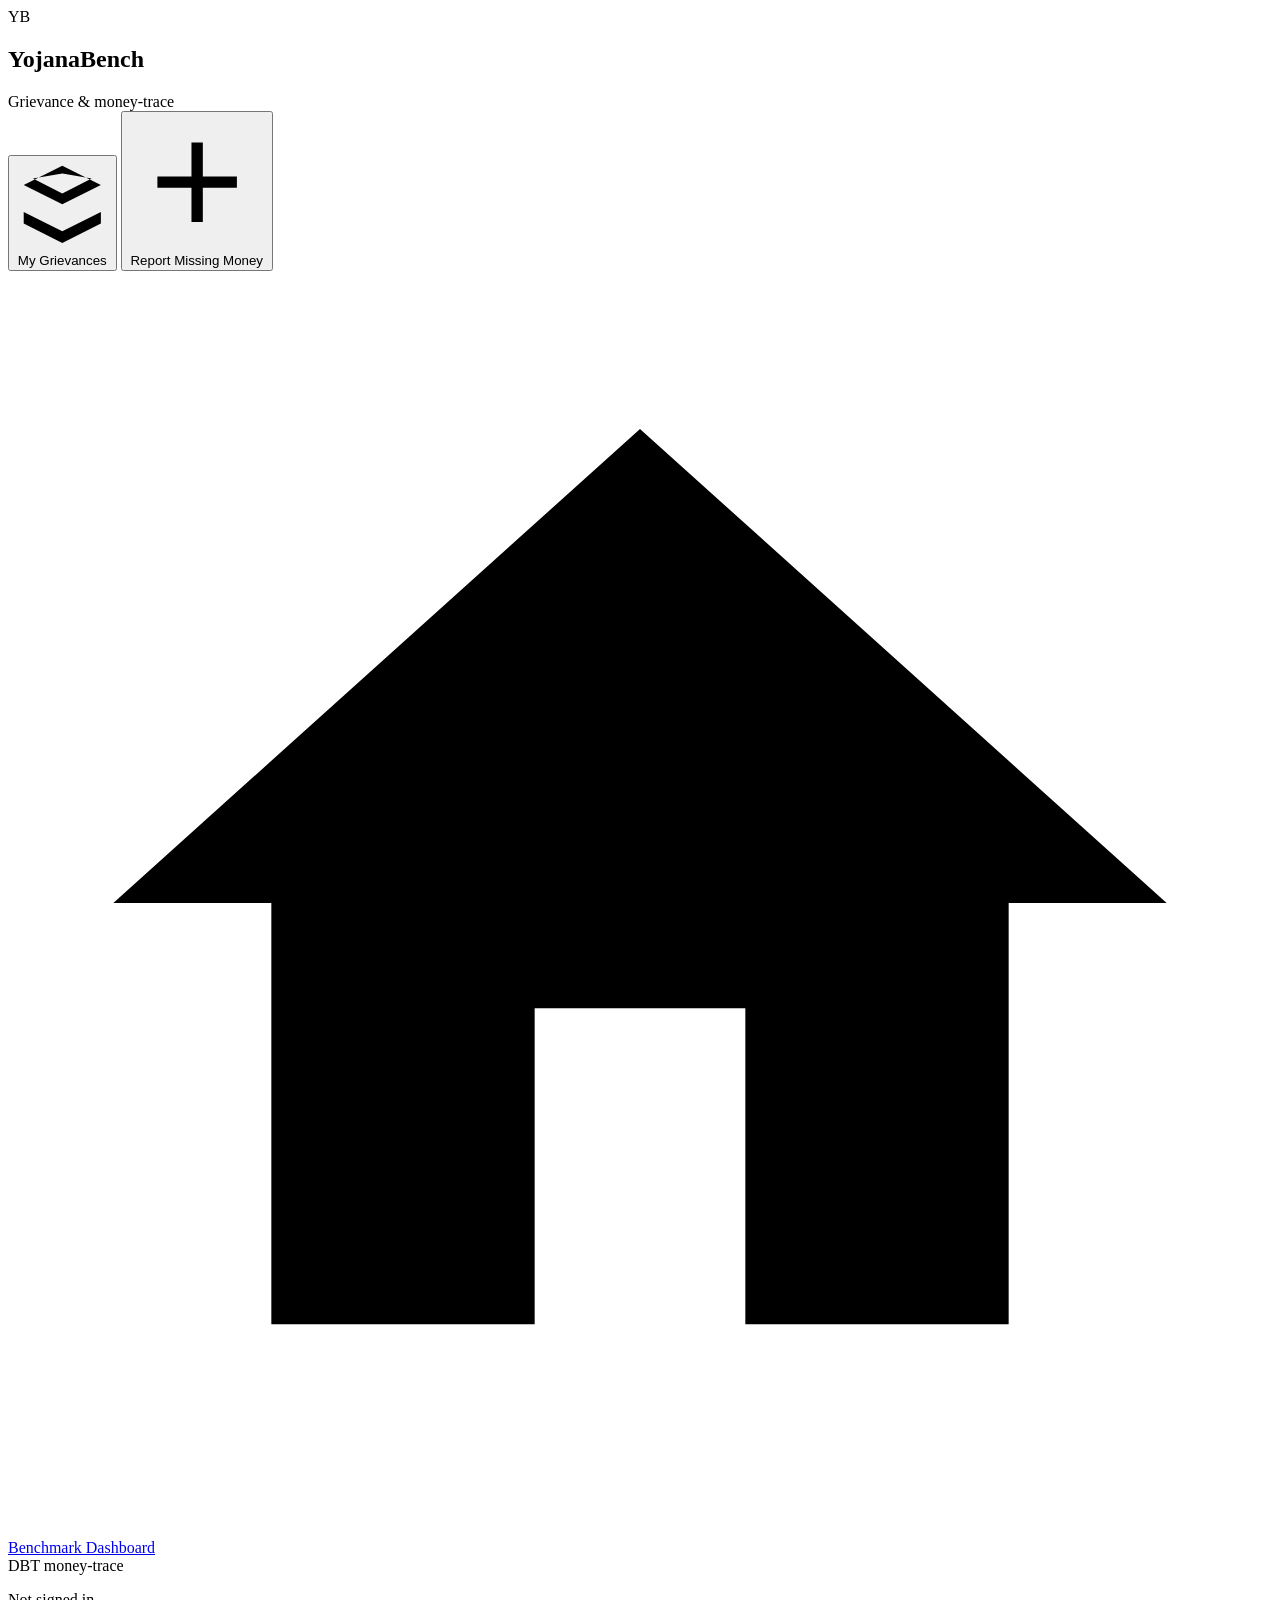
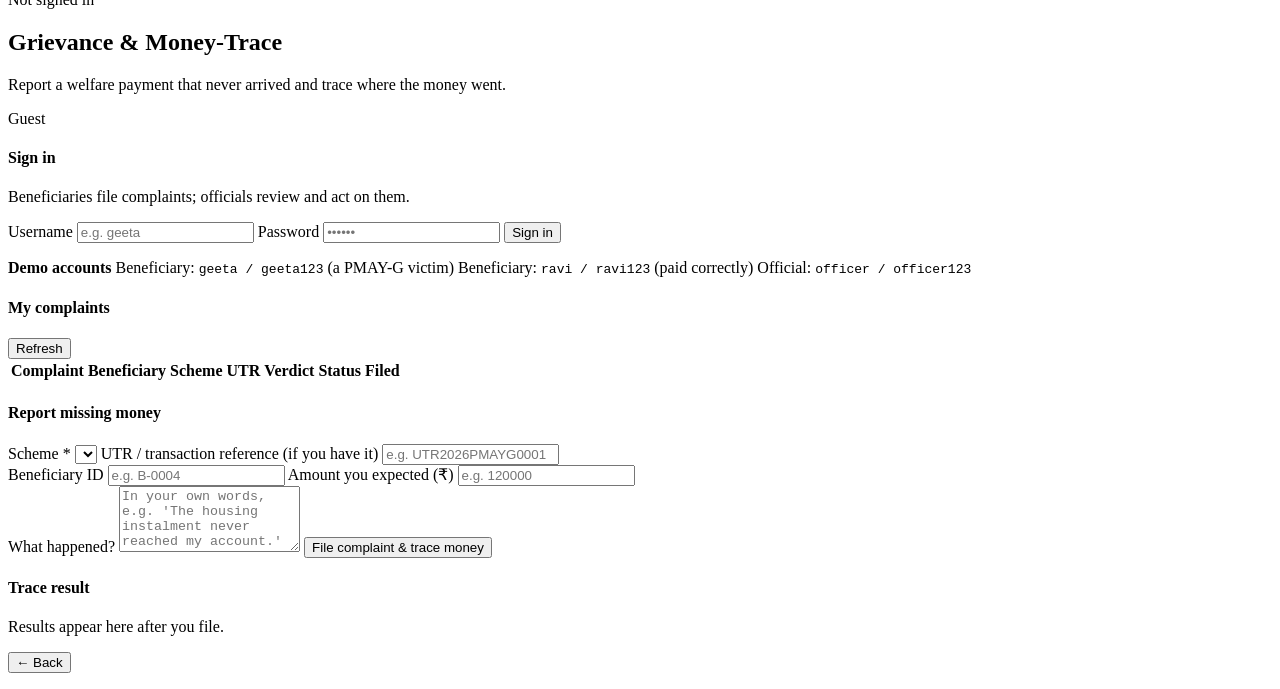
==== YojanaBench/frontend/grievance.html @ f9360691 "Add YojanaBench: welfare-scheme audit pipeline + DBT money-trace grievance module" ====
<!DOCTYPE html>
<html lang="en">
<head>
  <meta charset="UTF-8" />
  <meta name="viewport" content="width=device-width, initial-scale=1.0" />
  <title>YojanaBench — Grievance &amp; Money-Trace</title>
  <link rel="stylesheet" href="/static/styles.css?v=2" />
</head>
<body>
  <!-- ============================ SIDEBAR ============================ -->
  <aside class="sidebar">
    <div class="brand">
      <div class="brand-mark">YB</div>
      <div class="brand-text">
        <h1>YojanaBench</h1>
        <span>Grievance &amp; money-trace</span>
      </div>
    </div>
    <nav class="nav">
      <button class="nav-item active" data-view="home">
        <svg viewBox="0 0 24 24"><path d="M12 2 2 7l10 5 10-5-10-5zm0 7.2L4.4 5.3 12 4l7.6 1.3L12 9.2zM2 17l10 5 10-5v-3l-10 5-10-5z"/></svg>
        My Grievances
      </button>
      <button class="nav-item" data-view="file">
        <svg viewBox="0 0 24 24"><path d="M19 13h-6v6h-2v-6H5v-2h6V5h2v6h6v2z"/></svg>
        Report Missing Money
      </button>
      <a class="nav-item" href="/">
        <svg viewBox="0 0 24 24"><path d="M10 20v-6h4v6h5v-8h3L12 3 2 12h3v8z"/></svg>
        Benchmark Dashboard
      </a>
    </nav>
    <div class="sidebar-foot">
      <span class="toc-badge">DBT money-trace</span>
      <p id="user-chip">Not signed in</p>
      <button class="btn btn-ghost btn-block" id="btn-logout" style="display:none">Sign out</button>
    </div>
  </aside>

  <!-- ============================ MAIN ============================ -->
  <main class="main">
    <header class="topbar">
      <div>
        <h2 id="page-title">Grievance &amp; Money-Trace</h2>
        <p id="page-subtitle">Report a welfare payment that never arrived and trace where the money went.</p>
      </div>
      <div class="topbar-actions">
        <span id="role-pill" class="pill pill-muted">Guest</span>
      </div>
    </header>

    <div class="content">
      <!-- ===================== LOGIN ===================== -->
      <section id="view-login" class="gview active">
        <div class="card login-card">
          <div class="card-head"><h4>Sign in</h4></div>
          <p class="muted-line">Beneficiaries file complaints; officials review and act on them.</p>
          <label class="field"><span>Username</span>
            <input id="login-user" type="text" autocomplete="username" placeholder="e.g. geeta" /></label>
          <label class="field"><span>Password</span>
            <input id="login-pass" type="password" autocomplete="current-password" placeholder="••••••" /></label>
          <button class="btn btn-primary btn-block" id="btn-login">Sign in</button>
          <p id="login-error" class="form-error"></p>
          <div class="demo-hint">
            <strong>Demo accounts</strong>
            <span>Beneficiary: <code>geeta / geeta123</code> (a PMAY-G victim)</span>
            <span>Beneficiary: <code>ravi / ravi123</code> (paid correctly)</span>
            <span>Official: <code>officer / officer123</code></span>
          </div>
        </div>
      </section>

      <!-- ===================== HOME ===================== -->
      <section id="view-home" class="gview">
        <div id="officer-summary" style="display:none">
          <div class="stat-grid" id="summary-cards"></div>
        </div>
        <div class="card">
          <div class="card-head">
            <h4 id="list-title">My complaints</h4>
            <button class="btn btn-ghost" id="btn-reload">Refresh</button>
          </div>
          <div class="table-wrap">
            <table class="results-table" id="complaints-table">
              <thead><tr>
                <th>Complaint</th><th>Beneficiary</th><th>Scheme</th><th>UTR</th>
                <th>Verdict</th><th>Status</th><th>Filed</th>
              </tr></thead>
              <tbody></tbody>
            </table>
          </div>
          <p id="complaints-empty" class="muted-line" style="display:none">No complaints yet.</p>
        </div>
      </section>

      <!-- ===================== FILE COMPLAINT ===================== -->
      <section id="view-file" class="gview">
        <div class="grid-2">
          <div class="card">
            <div class="card-head"><h4>Report missing money</h4></div>
            <label class="field"><span>Scheme *</span>
              <select id="f-scheme"></select></label>
            <label class="field"><span>UTR / transaction reference (if you have it)</span>
              <input id="f-utr" type="text" placeholder="e.g. UTR2026PMAYG0001" /></label>
            <div class="field-grid">
              <label class="field"><span>Beneficiary ID</span>
                <input id="f-beneficiary" type="text" placeholder="e.g. B-0004" /></label>
              <label class="field"><span>Amount you expected (₹)</span>
                <input id="f-amount" type="number" placeholder="e.g. 120000" /></label>
            </div>
            <label class="field"><span>What happened?</span>
              <textarea id="f-desc" rows="4" placeholder="In your own words, e.g. 'The housing instalment never reached my account.'"></textarea></label>
            <button class="btn btn-primary btn-block" id="btn-file">File complaint &amp; trace money</button>
            <p id="file-error" class="form-error"></p>
          </div>
          <div class="card">
            <div class="card-head"><h4>Trace result</h4></div>
            <div id="trace-result"><p class="muted-line">Results appear here after you file.</p></div>
          </div>
        </div>
      </section>

      <!-- ===================== COMPLAINT DETAIL (modal-ish) ===================== -->
      <section id="view-detail" class="gview">
        <button class="btn btn-ghost" id="btn-back">← Back</button>
        <div id="detail-body" style="margin-top:16px"></div>
      </section>
    </div>
  </main>

  <script src="/static/grievance.js"></script>
</body>
</html>
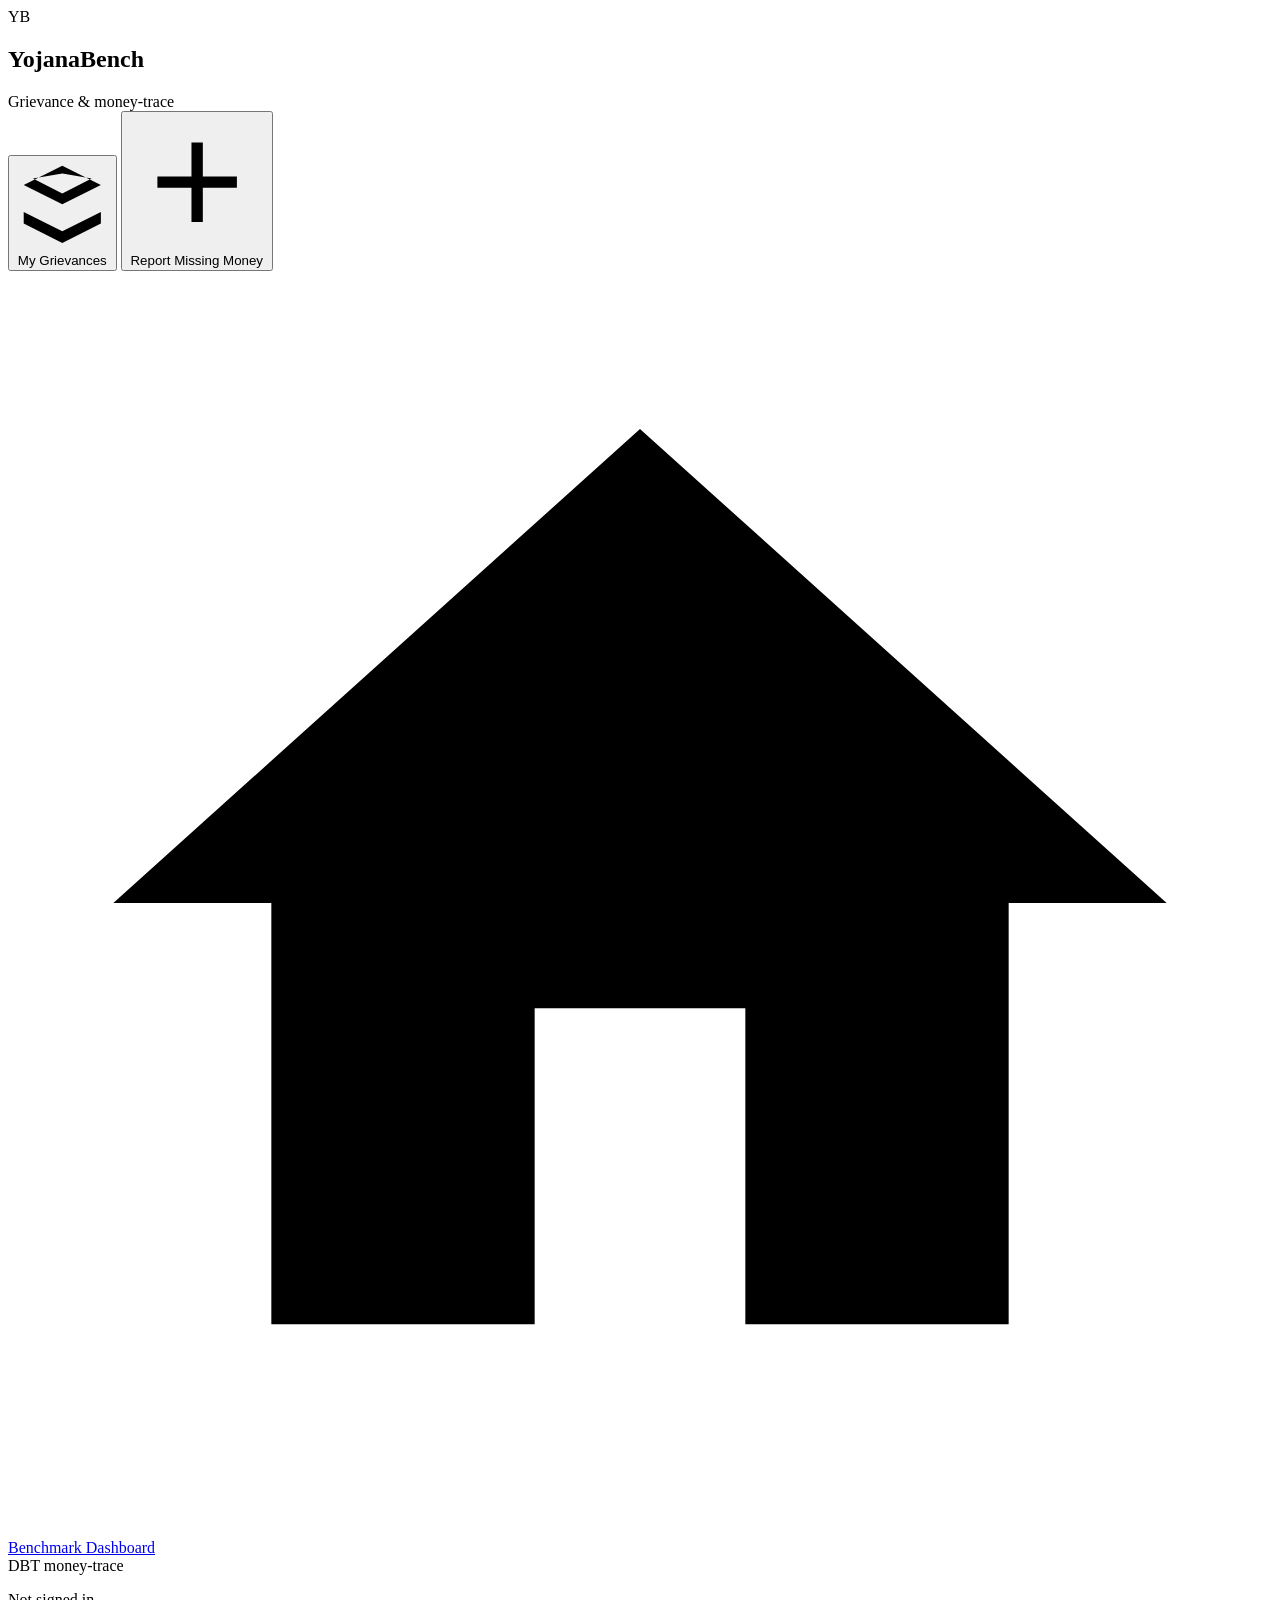
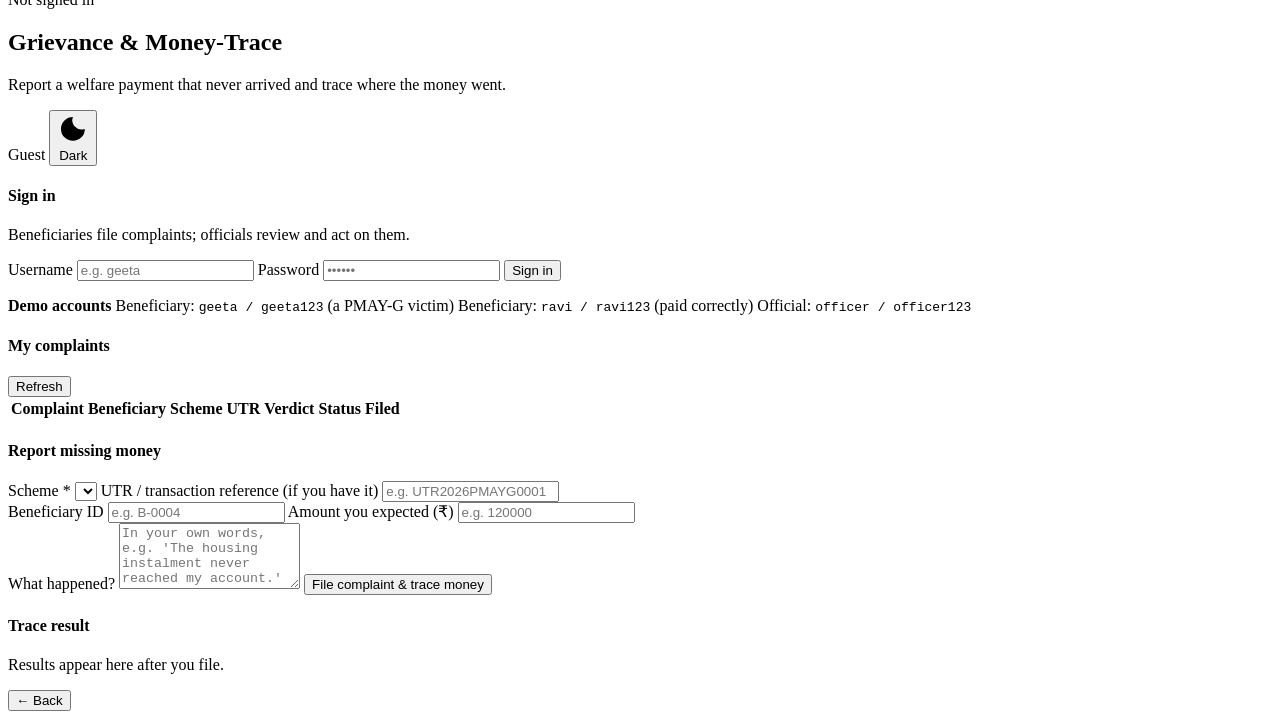
==== commit 502b1138: "Add policy sandbox, document integrity checks, UI theme toggle and docs" ====
--- a/YojanaBench/frontend/grievance.html
+++ b/YojanaBench/frontend/grievance.html
@@ -4,7 +4,8 @@
   <meta charset="UTF-8" />
   <meta name="viewport" content="width=device-width, initial-scale=1.0" />
   <title>YojanaBench — Grievance &amp; Money-Trace</title>
-  <link rel="stylesheet" href="/static/styles.css?v=2" />
+  <script>(function () { try { var t = localStorage.getItem("yb_theme") || "light"; document.documentElement.setAttribute("data-theme", t); } catch (e) { document.documentElement.setAttribute("data-theme", "light"); } })();</script>
+  <link rel="stylesheet" href="/static/styles.css?v=7" />
 </head>
 <body>
   <!-- ============================ SIDEBAR ============================ -->
@@ -46,6 +47,11 @@
       </div>
       <div class="topbar-actions">
         <span id="role-pill" class="pill pill-muted">Guest</span>
+        <button class="btn btn-ghost theme-toggle" id="btn-theme" type="button"
+                title="Toggle theme" aria-pressed="false" aria-label="Toggle dark mode">
+          <svg viewBox="0 0 24 24" aria-hidden="true"><path d="M12 3a9 9 0 1 0 9 9 7 7 0 0 1-9-9z"/></svg>
+          <span class="theme-toggle-label">Dark</span>
+        </button>
       </div>
     </header>
 
@@ -128,6 +134,7 @@
     </div>
   </main>
 
-  <script src="/static/grievance.js"></script>
+  <script src="/static/theme.js?v=1"></script>
+  <script src="/static/grievance.js?v=2"></script>
 </body>
 </html>
